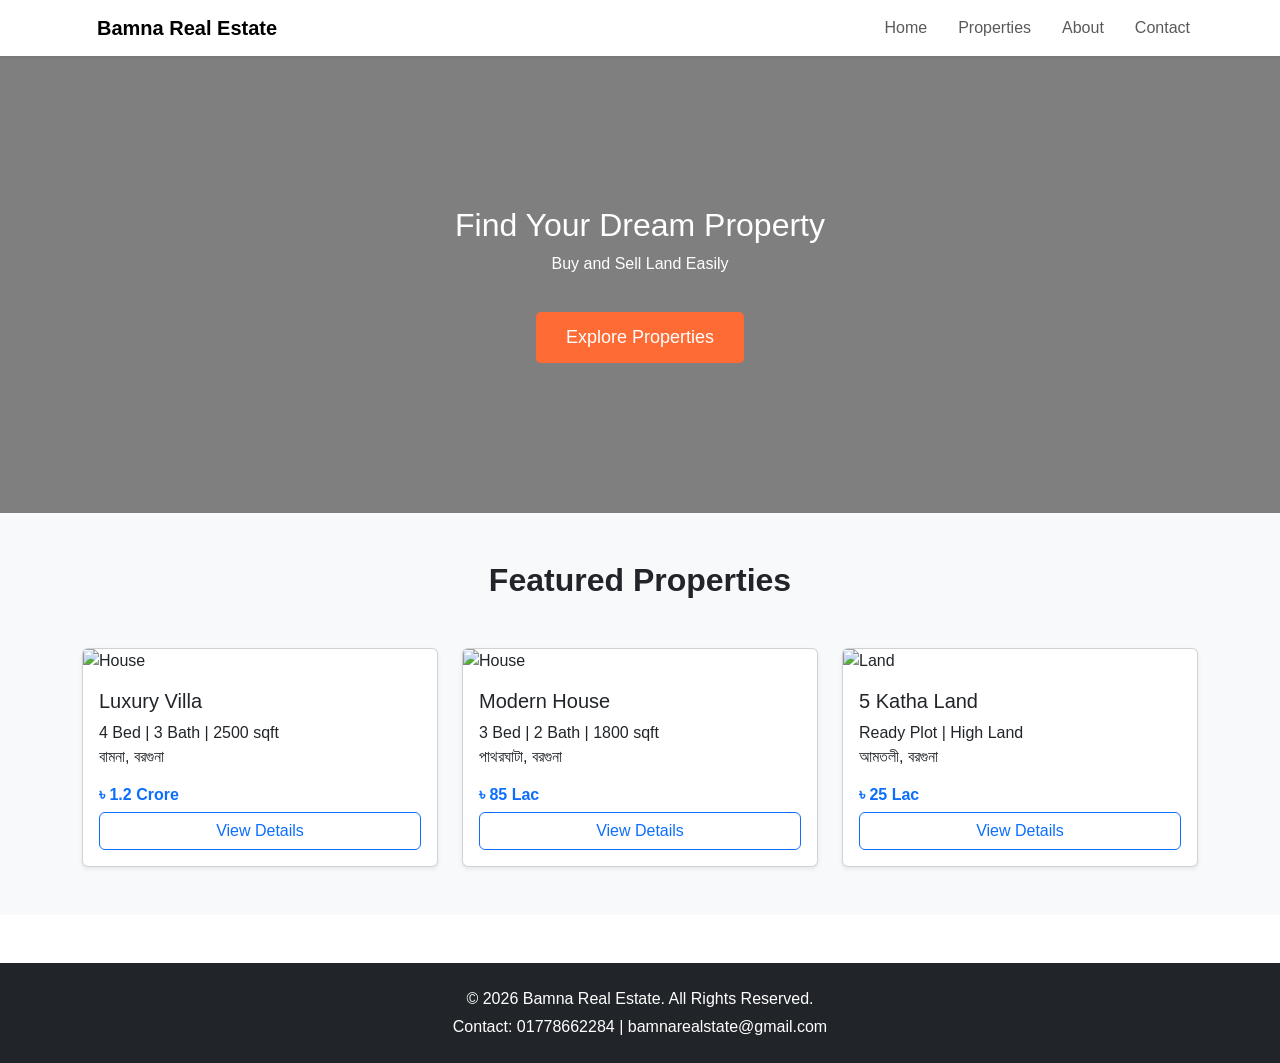
==== index.html @ 59d48d64 "Update contact information in footer" ====
<!DOCTYPE html>
<html lang="en">
<head>
    <meta charset="UTF-8">
    <meta name="viewport" content="width=device-width, initial-scale=1.0">
    <title>Bamna Real Estate</title>
    <link href="https://cdn.jsdelivr.net/npm/bootstrap@5.3.3/dist/css/bootstrap.min.css" rel="stylesheet">
    <link rel="stylesheet" href="style.css">
</head>
<body>

   <nav class="navbar navbar-expand-lg navbar-light bg-white shadow-sm">
  <div class="container">
    <a class="navbar-brand fw-bold" href="#">Bamna Real Estate</a>
    <button class="navbar-toggler" type="button" data-bs-toggle="collapse" data-bs-target="#navbarNav">
      <span class="navbar-toggler-icon"></span>
    </button>
    <div class="collapse navbar-collapse" id="navbarNav">
      <ul class="navbar-nav ms-auto">
        <li class="nav-item"><a class="nav-link" href="#">Home</a></li>
        <li class="nav-item"><a class="nav-link" href="page/properties.html">Properties</a></li>
        <li class="nav-item"><a class="nav-link" href="page/about.html">About</a></li>
        <li class="nav-item"><a class="nav-link" href="page/contact.html">Contact</a></li>
      </ul>
    </div>
  </div>
</nav>

    <section class="hero">
        <h2>Find Your Dream Property</h2>
        <p>Buy and Sell Land Easily</p>

        <button>Explore Properties</button>
    </section>
    <!-- Featured Properties -->
<section class="py-5 bg-light">
  <div class="container">
    <h2 class="text-center mb-5 fw-bold">Featured Properties</h2>
    <div class="row g-4">
      
      <div class="col-md-4">
        <div class="card h-100 shadow-sm">
          <img src="https://images.unsplash.com/photo-1600585154340-be6161a56a0c?q=80&w=800" class="card-img-top" alt="House">
          <div class="card-body">
            <h5 class="card-title">Luxury Villa</h5>
            <p class="card-text">4 Bed | 3 Bath | 2500 sqft<br>বামনা, বরগুনা</p>
            <h6 class="text-primary fw-bold">৳ 1.2 Crore</h6>
            <a href="page/properties.html" class="btn btn-outline-primary w-100">View Details</a>
          </div>
        </div>
      </div>

      <div class="col-md-4">
        <div class="card h-100 shadow-sm">
          <img src="https://images.unsplash.com/photo-1570129477492-45c003edd2be?q=80&w=800" class="card-img-top" alt="House">
          <div class="card-body">
            <h5 class="card-title">Modern House</h5>
            <p class="card-text">3 Bed | 2 Bath | 1800 sqft<br>পাথরঘাটা, বরগুনা</p>
            <h6 class="text-primary fw-bold">৳ 85 Lac</h6>
            <a href="page/properties.html" class="btn btn-outline-primary w-100">View Details</a>
          </div>
        </div>
      </div>

      <div class="col-md-4">
        <div class="card h-100 shadow-sm">
          <img src="https://images.unsplash.com/photo-1595526114035-0d45ed16cfbf?q=80&w=800" class="card-img-top" alt="Land">
          <div class="card-body">
            <h5 class="card-title">5 Katha Land</h5>
            <p class="card-text">Ready Plot | High Land<br>আমতলী, বরগুনা</p>
            <h6 class="text-primary fw-bold">৳ 25 Lac</h6>
            <a href="page/properties.html" class="btn btn-outline-primary w-100">View Details</a>
          </div>
        </div>
      </div>

    </div>
  </div>
</section>

<!-- Footer -->
<footer class="bg-dark text-white text-center py-4 mt-5">
  <div class="container">
    <p class="mb-1">© 2026 Bamna Real Estate. All Rights Reserved.</p>
    <p class="mb-0">Contact: 01778662284 | bamnarealstate@gmail.com</p>
  </div>
</footer>
    <script src="script.js"></script>
    <script src="https://cdn.jsdelivr.net/npm/bootstrap@5.3.3/dist/js/bootstrap.bundle.min.js"></script>
</body>
</html>
---- style.css ----
*{
    margin:0;
    padding:0;
    box-sizing:border-box;
}

body{
    font-family:Arial, sans-serif;
}

header{
    display:flex;
    justify-content:space-between;
    align-items:center;
    padding:20px;
}

nav a{
    text-decoration:none;
    margin-left:15px;
}

.hero{
    text-align:center;
    padding:100px 20px;
}

.hero {
    background: linear-gradient(rgba(0,0,0,0.5), rgba(0,0,0,0.5)), url('https://images.unsplash.com/photo-1564013799919-ab600027ffc6?q=80&w=1000');
    background-size: cover;
    background-position: center;
    color: white;
    padding: 150px 20px;
}

.hero button {
    background: #ff6b35;
    border: none;
    padding: 12px 30px;
    font-size: 18px;
    border-radius: 5px;
    color: white;
    margin-top: 20px;
}
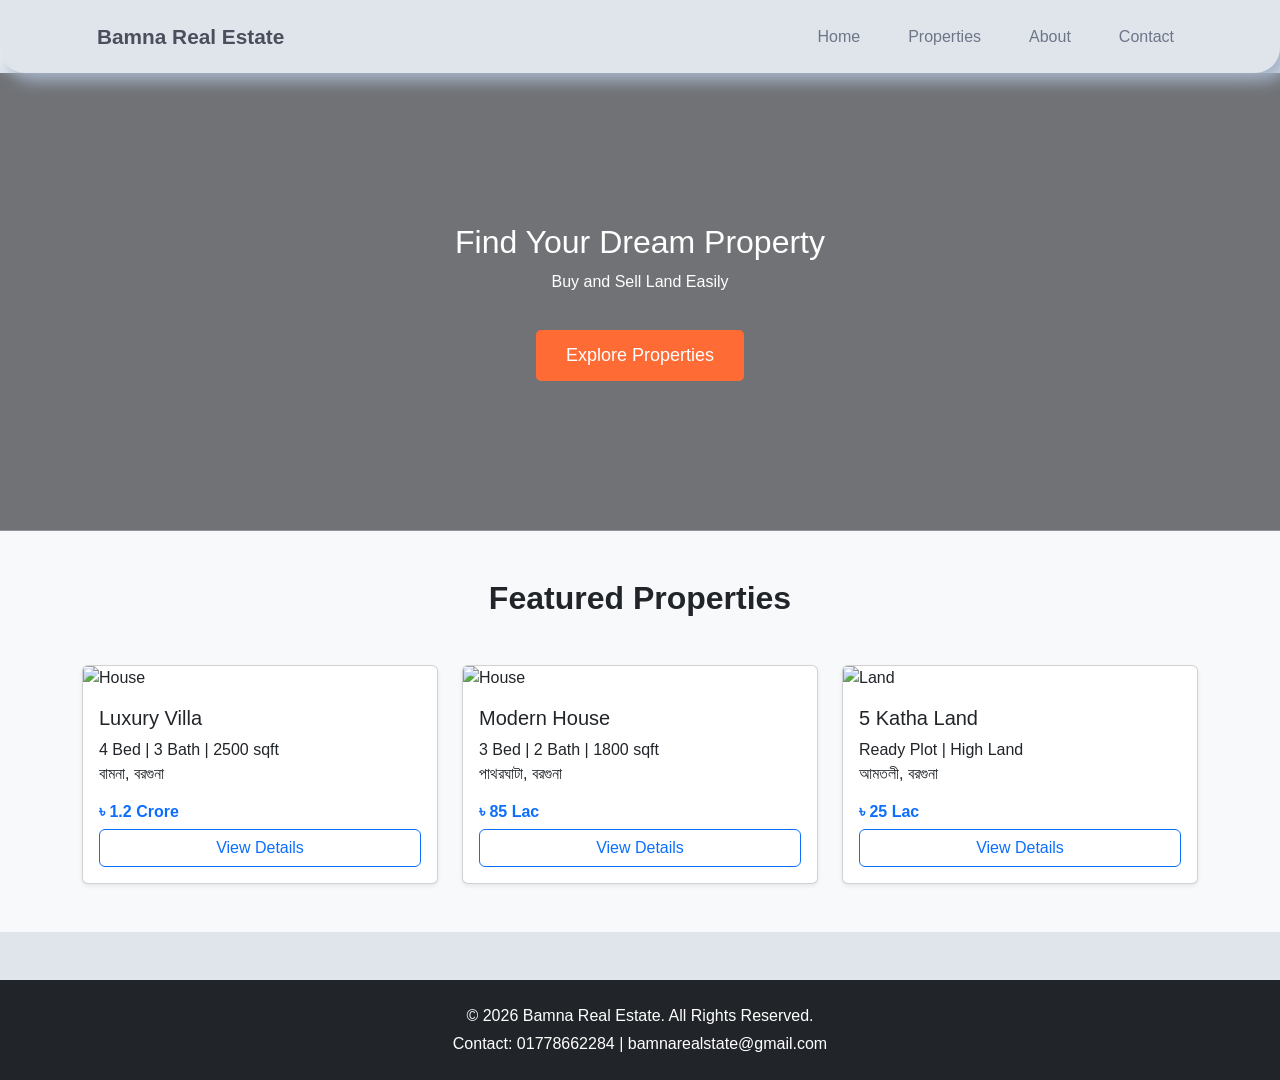
==== commit 5fcae0e0: "make navbar neumorphism" ====
--- a/index.html
+++ b/index.html
@@ -9,7 +9,7 @@
 </head>
 <body>
 
-   <nav class="navbar navbar-expand-lg navbar-light bg-white shadow-sm">
+   <nav class="navbar navbar-expand-lg">
   <div class="container">
     <a class="navbar-brand fw-bold" href="#">Bamna Real Estate</a>
     <button class="navbar-toggler" type="button" data-bs-toggle="collapse" data-bs-target="#navbarNav">
--- a/style.css
+++ b/style.css
@@ -42,3 +42,110 @@
     color: white;
     margin-top: 20px;
 }
+
+/* Sticky Footer */
+html, body {
+  height: 100%;
+  margin: 0;
+  background: #e0e5ec; /* পুরা পেজের bg gray */
+}
+
+body {
+  display: flex;
+  flex-direction: column;
+  min-height: 100vh;
+}
+
+main {
+  flex: 1; /* এইটা ফাঁকা জায়গা দখল করবে */
+  background: #e0e5ec; /* main ও gray */
+}
+
+/* Neumorphism form আগেরটাই থাকবে */
+.neumorph-box {
+  background: #e0e5ec;
+  border-radius: 20px;
+  padding: 2.5rem;
+  box-shadow: 9px 9px 16px #a3b1c6, -9px -9px 16px #ffffff;
+  max-width: 450px;
+  margin: 0 auto;
+}
+.neumorph-input {
+  background: #e0e5ec;
+  border: none;
+  border-radius: 12px;
+  padding: 15px 20px;
+  margin-bottom: 25px;
+  width: 100%;
+  box-shadow: inset 4px 4px 8px #a3b1c6, inset -4px -4px 8px #ffffff;
+  outline: none;
+}
+.neumorph-btn {
+  background: #e0e5ec;
+  border: none;
+  border-radius: 12px;
+  padding: 15px;
+  width: 100%;
+  font-weight: bold;
+  box-shadow: 6px 6px 12px #a3b1c6, -6px -6px 12px #ffffff;
+  cursor: pointer;
+}
+.neumorph-btn:active {
+  box-shadow: inset 4px 4px 8px #a3b1c6, inset -4px -4px 8px #ffffff;
+}
+.neumorph-label {
+  display: block;
+  margin-bottom: 8px;
+  color: #6d7587;
+  font-weight: 500;
+}
+footer {
+  margin-top: auto; /* footer নিচে আটকাবে */
+  background-color: #212529;
+  color: white;
+  text-align: center;
+  padding: 1rem 0;
+}
+
+/* Neumorphism Navbar */
+.navbar {
+  background: #e0e5ec !important; /* কালো বাদ */
+  box-shadow: 8px 8px 16px #a3b1c6, -8px -8px 16px #ffffff;
+  padding: 1rem 0;
+  border-radius: 0 0 25px 25px; /* নিচে হালকা গোল */
+}
+
+.navbar-brand {
+  color: #4a4f5c !important;
+  font-weight: 700;
+  font-size: 1.3rem;
+}
+
+.navbar-nav .nav-link {
+  color: #6d7587 !important;
+  font-weight: 500;
+  margin: 0 8px;
+  padding: 8px 16px !important;
+  border-radius: 12px;
+  transition: all 0.2s ease;
+}
+
+/* Hover + Active effect */
+.navbar-nav .nav-link:hover,
+.navbar-nav .nav-link.active {
+  box-shadow: inset 4px 4px 8px #a3b1c6, inset -4px -4px 8px #ffffff;
+  color: #4a4f5c !important;
+}
+
+/* Mobile 3dot icon color */
+.navbar-toggler {
+  border: none;
+  box-shadow: 4px 4px 8px #a3b1c6, -4px -4px 8px #ffffff;
+  border-radius: 10px;
+}
+.navbar-toggler:focus {
+  box-shadow: inset 2px 2px 5px #a3b1c6, inset -2px -2px 5px #ffffff;
+}
+.navbar-toggler-icon {
+  filter: invert(40%) sepia(10%) saturate(500%) hue-rotate(180deg); /* কালো icon কে gray বানাবে */
+}
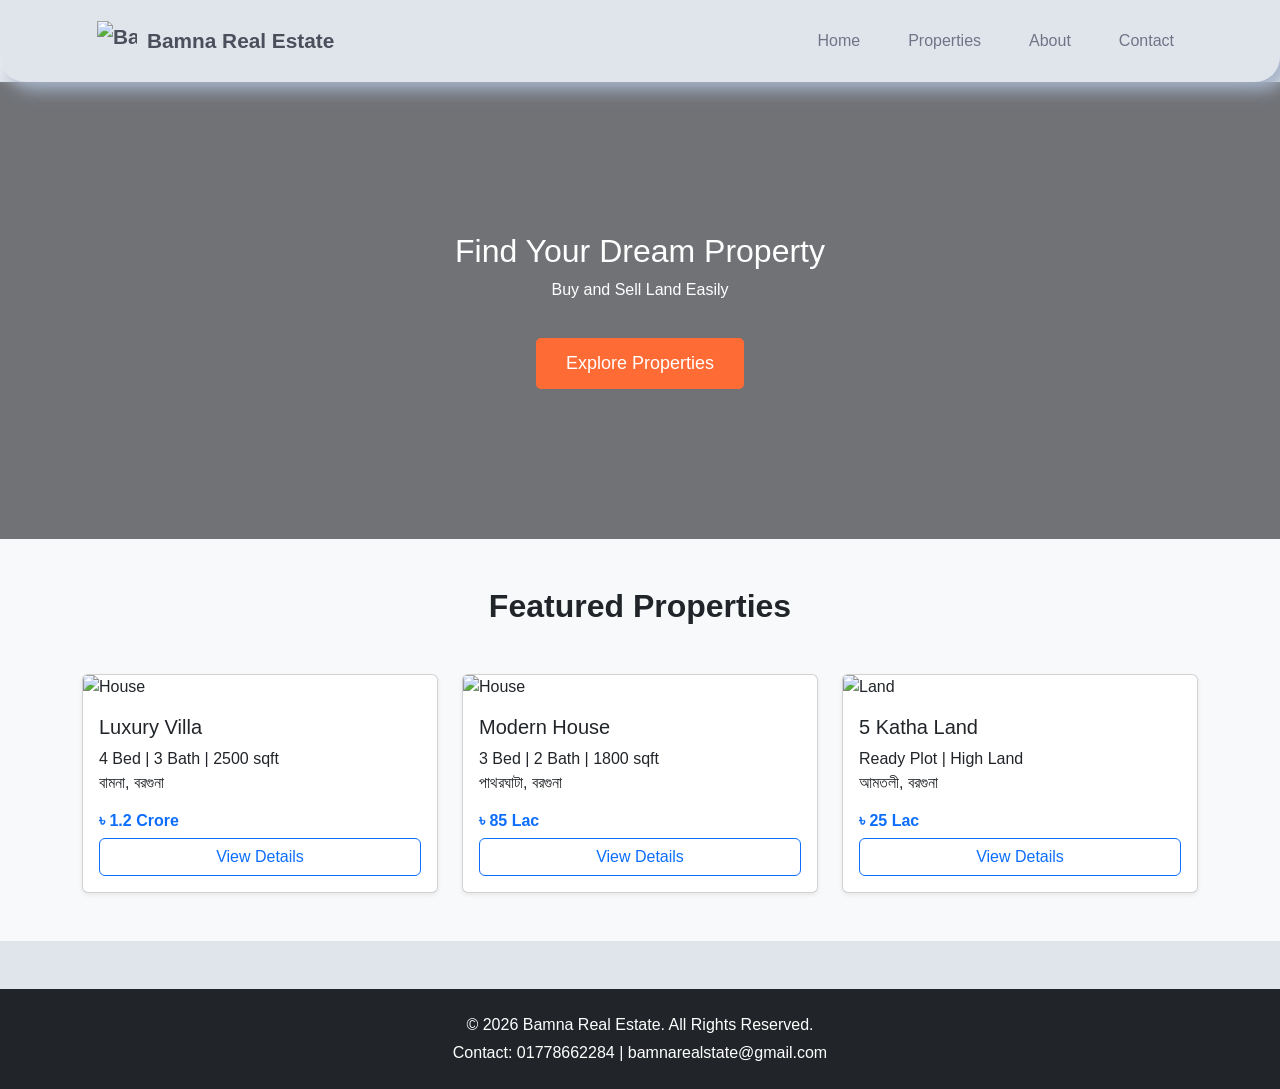
==== commit 04d08992: "add logo to navbar on all page" ====
--- a/index.html
+++ b/index.html
@@ -11,7 +11,11 @@
 
    <nav class="navbar navbar-expand-lg">
   <div class="container">
-    <a class="navbar-brand fw-bold" href="#">Bamna Real Estate</a>
+    <a class="navbar-brand d-flex align-items-center" href="index.html">
+  <img src="assets/logo.png" alt="Bamna Logo" 
+       style="width: 40px; height: 40px; margin-right: 10px;">
+  Bamna Real Estate
+</a>
     <button class="navbar-toggler" type="button" data-bs-toggle="collapse" data-bs-target="#navbarNav">
       <span class="navbar-toggler-icon"></span>
     </button>
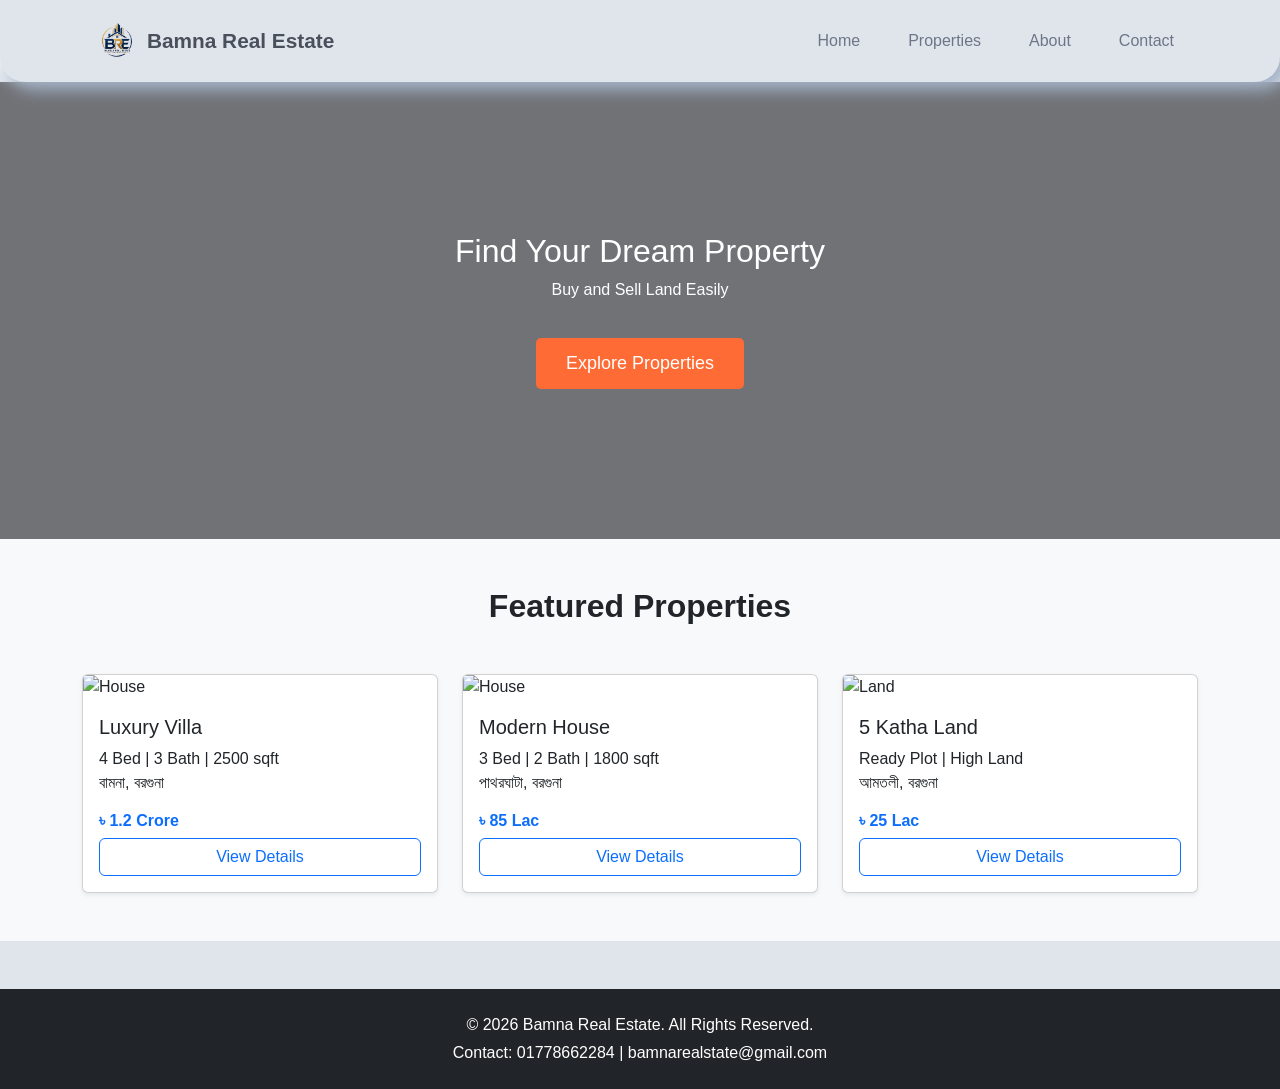
==== commit db9c619b: "add logo.png for navbar" ====
--- a/index.html
+++ b/index.html
@@ -12,7 +12,7 @@
    <nav class="navbar navbar-expand-lg">
   <div class="container">
     <a class="navbar-brand d-flex align-items-center" href="index.html">
-  <img src="assets/logo.png" alt="Bamna Logo" 
+  <img src="assets/Logo.png" alt="Bamna Logo" 
        style="width: 40px; height: 40px; margin-right: 10px;">
   Bamna Real Estate
 </a>
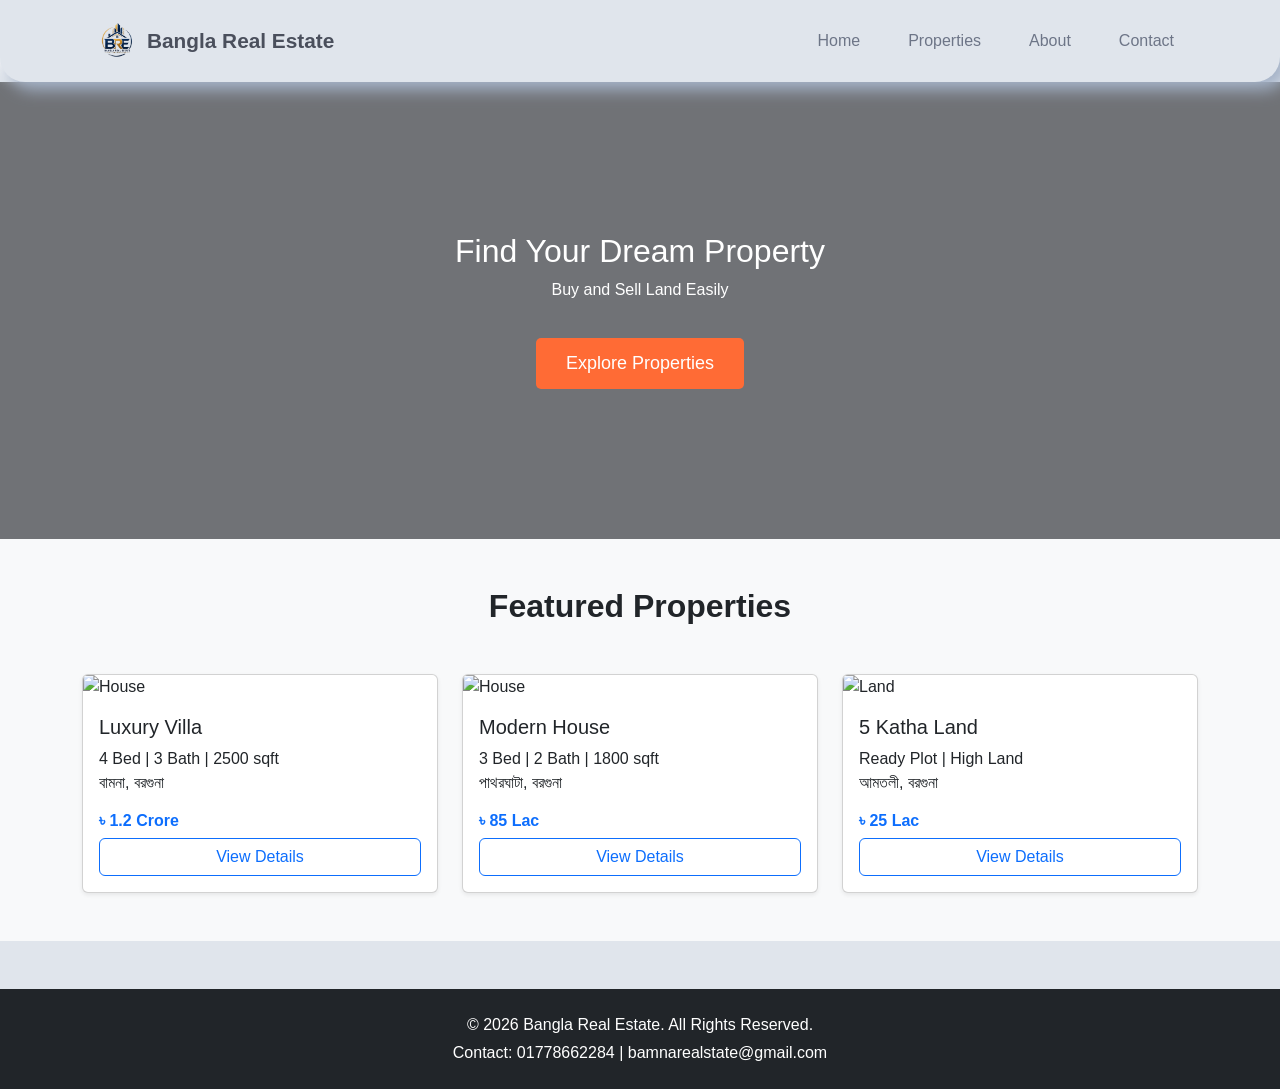
==== commit de08e7aa: "fix all pages update" ====
--- a/index.html
+++ b/index.html
@@ -3,7 +3,7 @@
 <head>
     <meta charset="UTF-8">
     <meta name="viewport" content="width=device-width, initial-scale=1.0">
-    <title>Bamna Real Estate</title>
+    <title>Bangla Real Estate</title>
     <link href="https://cdn.jsdelivr.net/npm/bootstrap@5.3.3/dist/css/bootstrap.min.css" rel="stylesheet">
     <link rel="stylesheet" href="style.css">
 </head>
@@ -14,7 +14,7 @@
     <a class="navbar-brand d-flex align-items-center" href="index.html">
   <img src="assets/Logo.png" alt="Bamna Logo" 
        style="width: 40px; height: 40px; margin-right: 10px;">
-  Bamna Real Estate
+  Bangla Real Estate
 </a>
     <button class="navbar-toggler" type="button" data-bs-toggle="collapse" data-bs-target="#navbarNav">
       <span class="navbar-toggler-icon"></span>
@@ -85,7 +85,7 @@
 <!-- Footer -->
 <footer class="bg-dark text-white text-center py-4 mt-5">
   <div class="container">
-    <p class="mb-1">© 2026 Bamna Real Estate. All Rights Reserved.</p>
+    <p class="mb-1">© 2026 Bangla Real Estate. All Rights Reserved.</p>
     <p class="mb-0">Contact: 01778662284 | bamnarealstate@gmail.com</p>
   </div>
 </footer>
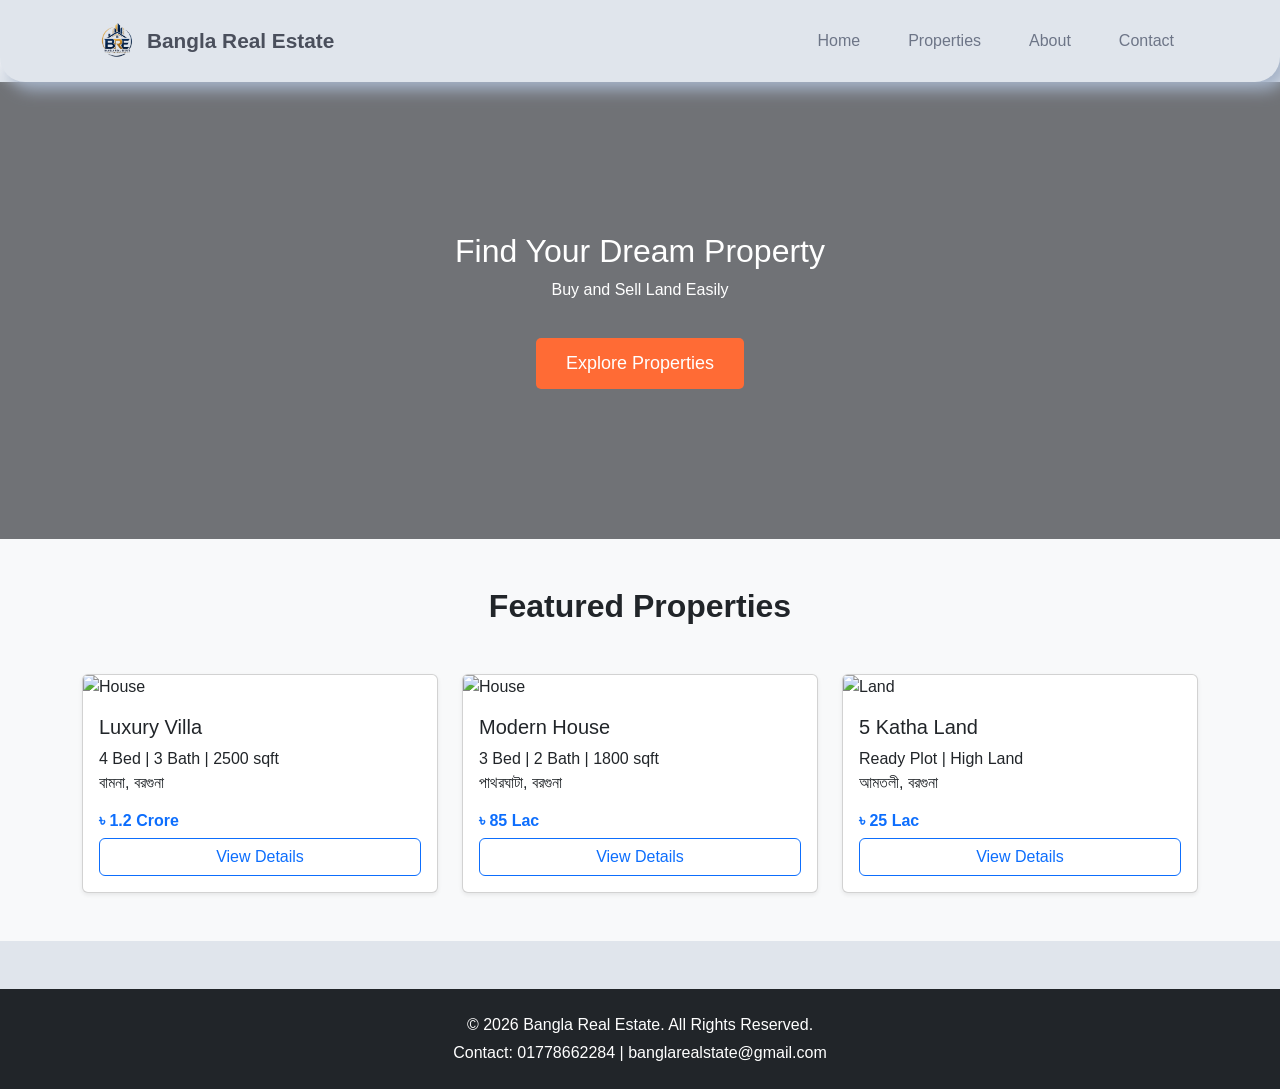
==== commit 8b3af6b6: "abcd" ====
--- a/index.html
+++ b/index.html
@@ -86,7 +86,7 @@
 <footer class="bg-dark text-white text-center py-4 mt-5">
   <div class="container">
     <p class="mb-1">© 2026 Bangla Real Estate. All Rights Reserved.</p>
-    <p class="mb-0">Contact: 01778662284 | bamnarealstate@gmail.com</p>
+    <p class="mb-0">Contact: 01778662284 | banglarealstate@gmail.com</p>
   </div>
 </footer>
     <script src="script.js"></script>
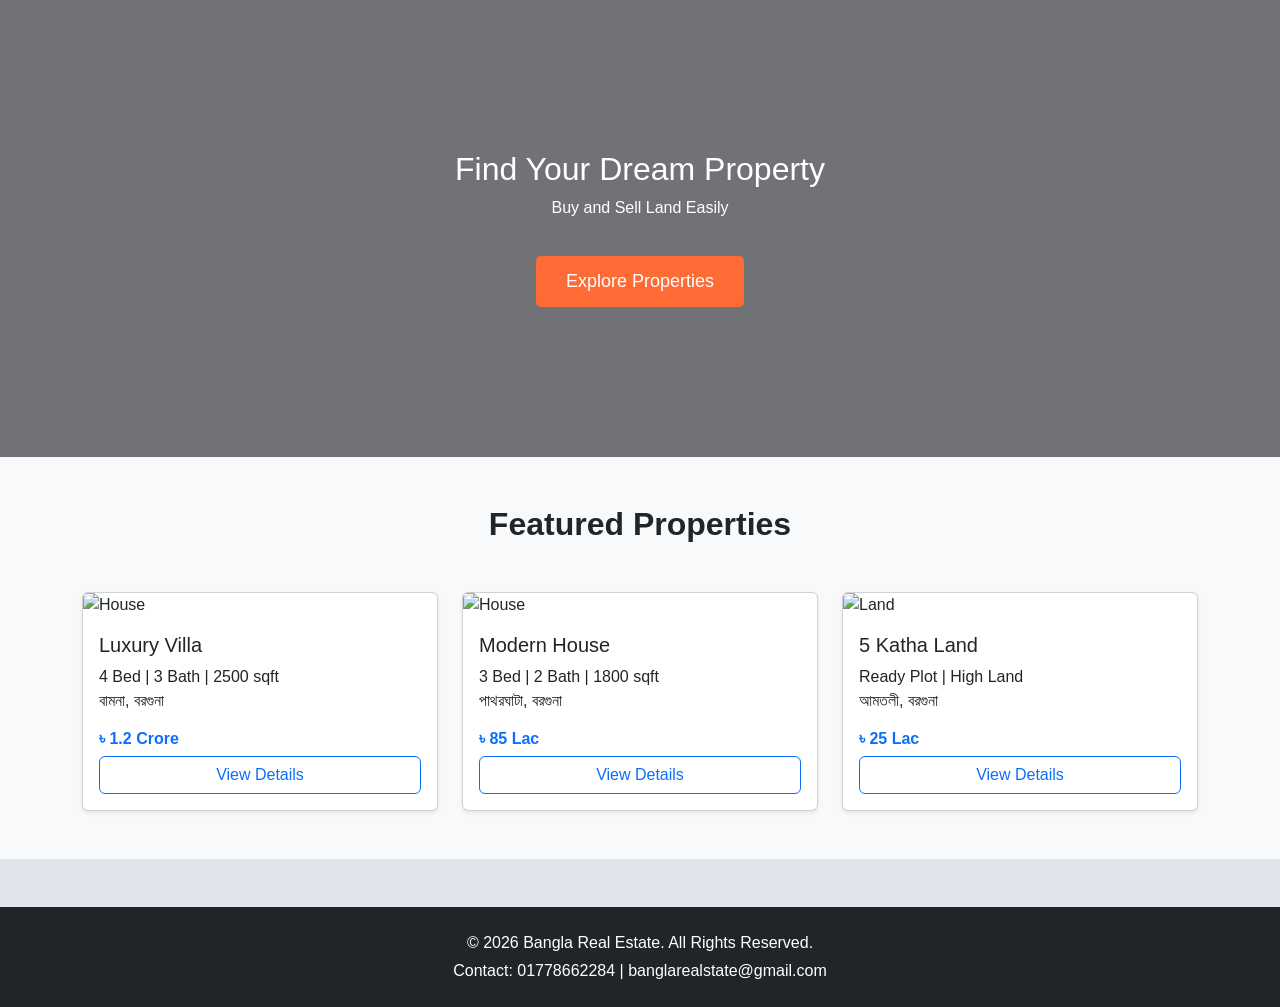
==== commit 19a9bdf7: "update navbar all pages" ====
--- a/index.html
+++ b/index.html
@@ -9,26 +9,6 @@
 </head>
 <body>
 
-   <nav class="navbar navbar-expand-lg">
-  <div class="container">
-    <a class="navbar-brand d-flex align-items-center" href="index.html">
-  <img src="assets/Logo.png" alt="Bamna Logo" 
-       style="width: 40px; height: 40px; margin-right: 10px;">
-  Bangla Real Estate
-</a>
-    <button class="navbar-toggler" type="button" data-bs-toggle="collapse" data-bs-target="#navbarNav">
-      <span class="navbar-toggler-icon"></span>
-    </button>
-    <div class="collapse navbar-collapse" id="navbarNav">
-      <ul class="navbar-nav ms-auto">
-        <li class="nav-item"><a class="nav-link" href="#">Home</a></li>
-        <li class="nav-item"><a class="nav-link" href="page/properties.html">Properties</a></li>
-        <li class="nav-item"><a class="nav-link" href="page/about.html">About</a></li>
-        <li class="nav-item"><a class="nav-link" href="page/contact.html">Contact</a></li>
-      </ul>
-    </div>
-  </div>
-</nav>
 
     <section class="hero">
         <h2>Find Your Dream Property</h2>
